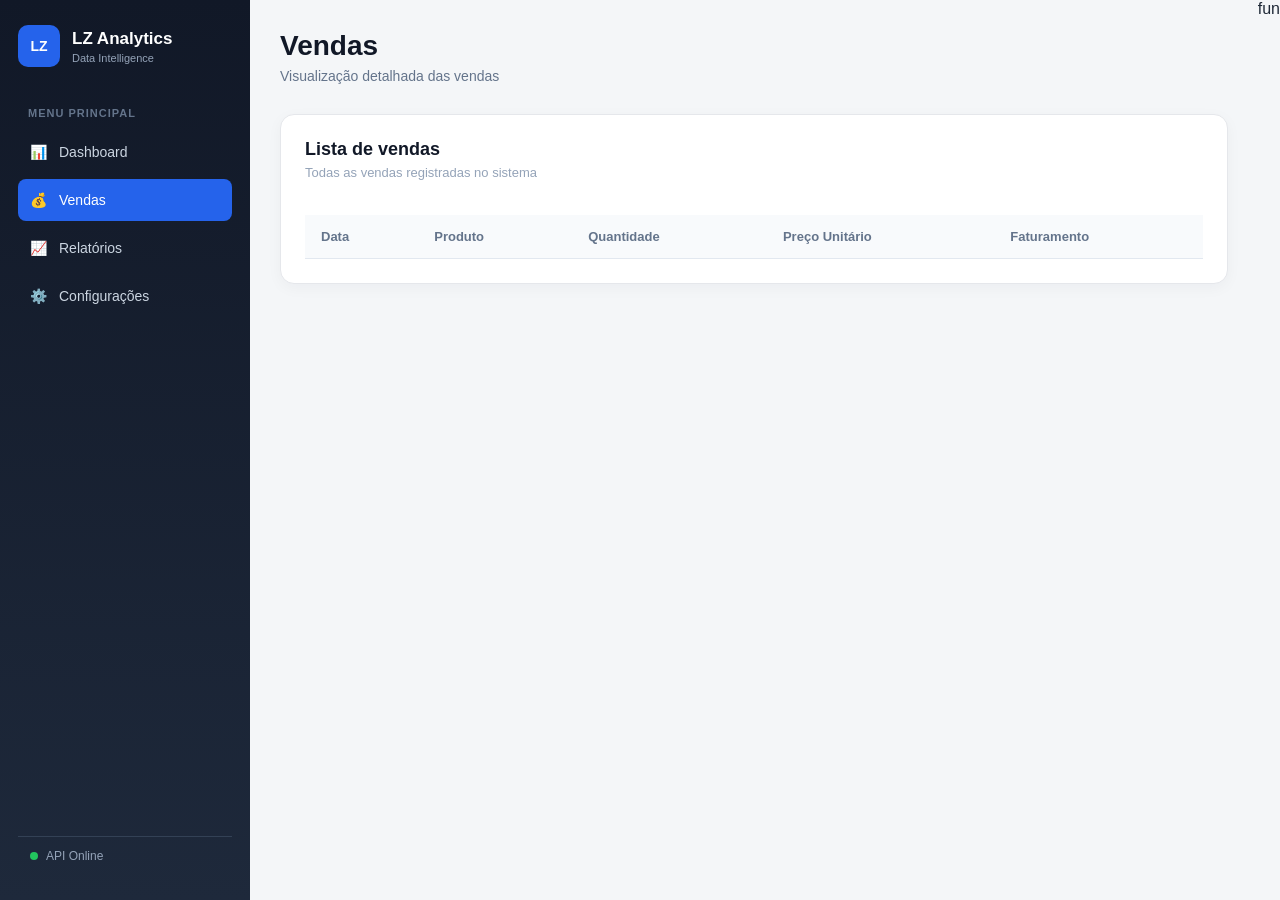
==== frontend/vendas.html @ 6092438b "primeiro commit" ====
<!DOCTYPE html>
<html lang="pt-BR">

<head>
    <meta charset="UTF-8">

    <meta name="viewport" content="width=device-width, initial-scale=1.0">

    <title>LZ Analytics - Vendas</title>

    <link rel="stylesheet" href="style.css">
</head>

<body>

    <div class="app">

        <aside class="sidebar">

            <div class="logo">
                <div class="logo-icon">LZ</div>

                <div class="logo-text">
                    <strong>LZ Analytics</strong>
                    <span>Data Intelligence</span>
                </div>
            </div>

            <div class="menu-title">
                MENU PRINCIPAL
            </div>

            <nav class="menu">

                <a href="index.html" class="menu-item">
                    <span>📊</span>
                    Dashboard
                </a>

                <a href="vendas.html" class="menu-item active">
                    <span>💰</span>
                    Vendas
                </a>

                <a href="#" class="menu-item">
                    <span>📈</span>
                    Relatórios
                </a>

                <a href="#" class="menu-item">
                    <span>⚙️</span>
                    Configurações
                </a>

            </nav>

            <div class="sidebar-footer">
                <span class="status-dot"></span>
                API Online
            </div>

        </aside>

        <main class="main">

            <header class="topbar">

                <div>
                    <h1>Vendas</h1>

                    <p>
                        Visualização detalhada das vendas
                    </p>
                </div>

            </header>

            <section class="content-grid">

                <div class="panel">

                    <div class="panel-header">

                        <div>
                            <h2>Lista de vendas</h2>

                            <p>
                                Todas as vendas registradas no sistema
                            </p>
                        </div>

                    </div>

                <div class="table-container">
                    <table>
                        <thead>
                            <tr>
                                <th>Data</th>
                                <th>Produto</th>
                                <th>Quantidade</th>
                                <th>Preço Unitário</th>
                                <th>Faturamento</th>
                            </tr>
                        </thead>
                        <tbody id="tabela-vendas">
                        </tbody>
                    </table>
                </div>

                </div>

            </section>

        </main>fun

    </div>
<script src="vendas.js"></script>
</body>

</html>
---- frontend/style.css ----
/* ============================= */
/* RESET */
/* ============================= */

* {
    margin: 0;
    padding: 0;
    box-sizing: border-box;
}


/* ============================= */
/* CONFIGURAÇÕES GERAIS */
/* ============================= */

body {
    font-family: Arial, Helvetica, sans-serif;

    background: #f4f6f8;

    color: #1f2937;

    min-height: 100vh;
}


/* ============================= */
/* ESTRUTURA PRINCIPAL */
/* ============================= */

.app {
    display: flex;

    min-height: 100vh;
}


/* ============================= */
/* SIDEBAR */
/* ============================= */

.sidebar {
    width: 250px;

    min-height: 100vh;

    position: fixed;

    left: 0;
    top: 0;

    display: flex;

    flex-direction: column;

    padding: 25px 18px;

    background: linear-gradient(
        180deg,
        #111827 0%,
        #1e293b 100%
    );

    color: white;
}


/* ============================= */
/* LOGO */
/* ============================= */

.logo {
    display: flex;

    align-items: center;

    gap: 12px;

    margin-bottom: 40px;
}


.logo-icon {
    width: 42px;
    height: 42px;

    display: flex;

    align-items: center;
    justify-content: center;

    border-radius: 10px;

    background: #2563eb;

    font-size: 14px;

    font-weight: bold;
}


.logo-text {
    display: flex;

    flex-direction: column;

    gap: 3px;
}


.logo-text strong {
    font-size: 17px;
}


.logo-text span {
    font-size: 11px;

    color: #94a3b8;
}


/* ============================= */
/* MENU */
/* ============================= */

.menu-title {
    margin-bottom: 12px;

    padding-left: 10px;

    font-size: 11px;

    font-weight: bold;

    color: #64748b;

    letter-spacing: 1px;
}


.menu {
    display: flex;

    flex-direction: column;

    gap: 6px;
}


.menu-item {
    display: flex;

    align-items: center;

    gap: 12px;

    padding: 13px 12px;

    border-radius: 8px;

    color: #cbd5e1;

    text-decoration: none;

    font-size: 14px;

    transition: 0.2s;
}


.menu-item:hover {
    background: #334155;

    color: white;

    transform: translateX(3px);
}


.menu-item.active {
    background: #2563eb;

    color: white;
}


/* ============================= */
/* STATUS DA API */
/* ============================= */

.sidebar-footer {
    margin-top: auto;

    display: flex;

    align-items: center;

    gap: 8px;

    padding: 12px;

    font-size: 12px;

    color: #94a3b8;

    border-top: 1px solid #334155;
}


.status-dot {
    width: 8px;
    height: 8px;

    border-radius: 50%;

    background: #22c55e;
}


/* ============================= */
/* CONTEÚDO PRINCIPAL */
/* ============================= */

.main {
    width: calc(100% - 250px);

    margin-left: 250px;

    padding: 30px;
}


/* ============================= */
/* TOPBAR */
/* ============================= */

.topbar {
    display: flex;

    align-items: center;

    justify-content: space-between;

    margin-bottom: 30px;
}


.topbar h1 {
    font-size: 28px;

    margin-bottom: 6px;

    color: #111827;
}


.topbar p {
    color: #64748b;

    font-size: 14px;
}


/* ============================= */
/* BOTÃO ATUALIZAR */
/* ============================= */

.refresh-button {
    border: none;

    padding: 11px 18px;

    border-radius: 8px;

    background: #2563eb;

    color: white;

    font-size: 14px;

    cursor: pointer;

    transition: 0.2s;
}


.refresh-button:hover {
    background: #1d4ed8;

    transform: translateY(-2px);

    box-shadow: 0 5px 15px rgba(37, 99, 235, 0.25);
}


/* ============================= */
/* GRID DOS INDICADORES */
/* ============================= */

.kpi-grid {
    display: grid;

    grid-template-columns: repeat(3, 1fr);

    gap: 20px;

    margin-bottom: 25px;
}


/* ============================= */
/* CARDS */
/* ============================= */

.kpi-card {
    background: white;

    border: 1px solid #e5e7eb;

    border-radius: 14px;

    padding: 22px;

    box-shadow: 0 4px 15px rgba(15, 23, 42, 0.04);

    transition: 0.25s;

    animation: aparecer 0.5s ease;
}


.kpi-card:hover {
    transform: translateY(-4px);

    box-shadow: 0 10px 25px rgba(15, 23, 42, 0.08);
}


.kpi-header {
    display: flex;

    align-items: center;

    justify-content: space-between;

    margin-bottom: 18px;
}


.kpi-title {
    font-size: 13px;

    color: #64748b;

    font-weight: 600;
}


.kpi-icon {
    width: 36px;
    height: 36px;

    display: flex;

    align-items: center;
    justify-content: center;

    border-radius: 9px;

    background: #eff6ff;

    font-size: 17px;
}


.kpi-value {
    font-size: 27px;

    font-weight: bold;

    color: #111827;

    margin-bottom: 7px;
}


.kpi-description {
    font-size: 12px;

    color: #94a3b8;
}


/* ============================= */
/* CARD PRODUTO */
/* ============================= */

.highlight {
    border-left: 4px solid #2563eb;
}


.product-name {
    font-size: 20px;

    max-width: 100%;

    overflow: hidden;

    text-overflow: ellipsis;

    white-space: nowrap;
}


/* ============================= */
/* PAINEL DO GRÁFICO */
/* ============================= */

.content-grid {
    display: grid;

    grid-template-columns: 1fr;

    gap: 20px;
}


.panel {
    background: white;

    border: 1px solid #e5e7eb;

    border-radius: 14px;

    padding: 24px;

    box-shadow: 0 4px 15px rgba(15, 23, 42, 0.04);
}


.panel-header {
    display: flex;

    align-items: center;

    justify-content: space-between;

    margin-bottom: 25px;
}


.panel-header h2 {
    font-size: 18px;

    color: #111827;

    margin-bottom: 5px;
}


.panel-header p {
    font-size: 13px;

    color: #94a3b8;
}


.panel-badge {
    padding: 7px 12px;

    border-radius: 20px;

    background: #eff6ff;

    color: #2563eb;

    font-size: 11px;

    font-weight: bold;
}


/* ============================= */
/* GRÁFICO */
/* ============================= */

.chart-container {
    position: relative;

    width: 100%;

    height: 350px;
}


/* ============================= */
/* RODAPÉ */
/* ============================= */

.footer {
    display: flex;

    justify-content: space-between;

    margin-top: 25px;

    padding: 15px 5px;

    font-size: 12px;

    color: #94a3b8;
}


/* ============================= */
/* ANIMAÇÃO */
/* ============================= */

@keyframes aparecer {

    from {
        opacity: 0;

        transform: translateY(10px);
    }

    to {
        opacity: 1;

        transform: translateY(0);
    }

}


/* ============================= */
/* RESPONSIVIDADE */
/* ============================= */

@media (max-width: 1000px) {

    .kpi-grid {
        grid-template-columns: repeat(2, 1fr);
    }

}


@media (max-width: 700px) {

    .sidebar {
        width: 70px;

        padding: 20px 10px;
    }


    .logo-text,
    .menu-title,
    .menu-item:not(.active) {
        display: none;
    }


    .menu-item {
        justify-content: center;
    }


    .main {
        width: calc(100% - 70px);

        margin-left: 70px;

        padding: 20px;
    }


    .topbar {
        align-items: flex-start;

        flex-direction: column;

        gap: 15px;
    }


    .kpi-grid {
        grid-template-columns: 1fr;
    }


    .panel-header {
        align-items: flex-start;

        flex-direction: column;

        gap: 12px;
    }


    .footer {
        flex-direction: column;

        gap: 5px;
    }


}

.table-container {
    width: 100%;
    overflow-x: auto;
}

table {
    width: 100%;
    border-collapse: collapse;
    margin-top: 10px;
}

thead {
    background-color: #f8fafc;
}

th {
    padding: 14px 16px;
    text-align: left;
    font-size: 13px;
    font-weight: 600;
    color: #64748b;
    border-bottom: 1px solid #e2e8f0;
}

td {
    padding: 14px 16px;
    font-size: 14px;
    color: #334155;
    border-bottom: 1px solid #e2e8f0;
}

tbody tr:hover {
    background-color: #f8fafc;
}

tbody tr:last-child td {
    border-bottom: none;
}
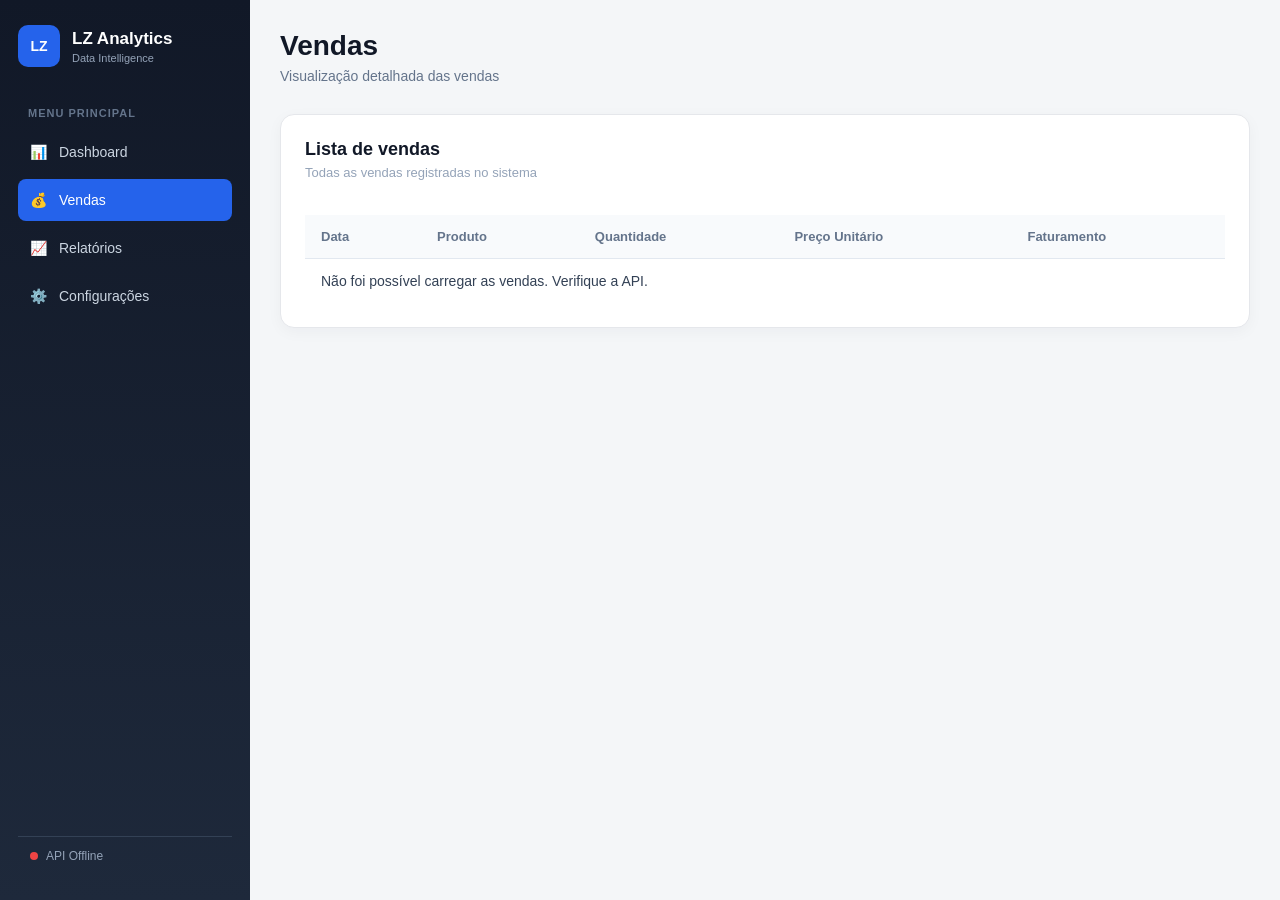
==== commit fbc05445: "Primeira versão do LZ Analytics" ====
--- a/frontend/vendas.html
+++ b/frontend/vendas.html
@@ -3,11 +3,8 @@
 
 <head>
     <meta charset="UTF-8">
-
     <meta name="viewport" content="width=device-width, initial-scale=1.0">
-
     <title>LZ Analytics - Vendas</title>
-
     <link rel="stylesheet" href="style.css">
 </head>
 
@@ -19,44 +16,24 @@
 
             <div class="logo">
                 <div class="logo-icon">LZ</div>
-
                 <div class="logo-text">
                     <strong>LZ Analytics</strong>
                     <span>Data Intelligence</span>
                 </div>
             </div>
 
-            <div class="menu-title">
-                MENU PRINCIPAL
-            </div>
+            <div class="menu-title">MENU PRINCIPAL</div>
 
             <nav class="menu">
-
-                <a href="index.html" class="menu-item">
-                    <span>📊</span>
-                    Dashboard
-                </a>
-
-                <a href="vendas.html" class="menu-item active">
-                    <span>💰</span>
-                    Vendas
-                </a>
-
-                <a href="#" class="menu-item">
-                    <span>📈</span>
-                    Relatórios
-                </a>
-
-                <a href="#" class="menu-item">
-                    <span>⚙️</span>
-                    Configurações
-                </a>
-
+                <a href="index.html" class="menu-item"><span>📊</span> Dashboard</a>
+                <a href="vendas.html" class="menu-item active"><span>💰</span> Vendas</a>
+                <a href="#" class="menu-item"><span>📈</span> Relatórios</a>
+                <a href="#" class="menu-item"><span>⚙️</span> Configurações</a>
             </nav>
 
             <div class="sidebar-footer">
-                <span class="status-dot"></span>
-                API Online
+                <span id="status-dot" class="status-dot offline"></span>
+                <span id="status-texto">Verificando API...</span>
             </div>
 
         </aside>
@@ -64,15 +41,10 @@
         <main class="main">
 
             <header class="topbar">
-
                 <div>
                     <h1>Vendas</h1>
-
-                    <p>
-                        Visualização detalhada das vendas
-                    </p>
+                    <p>Visualização detalhada das vendas</p>
                 </div>
-
             </header>
 
             <section class="content-grid">
@@ -80,41 +52,39 @@
                 <div class="panel">
 
                     <div class="panel-header">
-
                         <div>
                             <h2>Lista de vendas</h2>
-
-                            <p>
-                                Todas as vendas registradas no sistema
-                            </p>
+                            <p>Todas as vendas registradas no sistema</p>
                         </div>
-
                     </div>
 
-                <div class="table-container">
-                    <table>
-                        <thead>
-                            <tr>
-                                <th>Data</th>
-                                <th>Produto</th>
-                                <th>Quantidade</th>
-                                <th>Preço Unitário</th>
-                                <th>Faturamento</th>
-                            </tr>
-                        </thead>
-                        <tbody id="tabela-vendas">
-                        </tbody>
-                    </table>
-                </div>
+                    <div class="table-container">
+                        <table>
+                            <thead>
+                                <tr>
+                                    <th>Data</th>
+                                    <th>Produto</th>
+                                    <th>Quantidade</th>
+                                    <th>Preço Unitário</th>
+                                    <th>Faturamento</th>
+                                </tr>
+                            </thead>
+                            <tbody id="tabela-vendas">
+                                <tr><td colspan="5">Carregando...</td></tr>
+                            </tbody>
+                        </table>
+                    </div>
 
                 </div>
 
             </section>
 
-        </main>fun
+        </main>
 
     </div>
-<script src="vendas.js"></script>
+
+    <script src="config.js"></script>
+    <script src="vendas.js"></script>
 </body>
 
-</html>+</html>
--- a/frontend/style.css
+++ b/frontend/style.css
@@ -647,4 +647,8 @@
 
 tbody tr:last-child td {
     border-bottom: none;
+}
+
+.status-dot.offline {
+    background: #ef4444;
 }
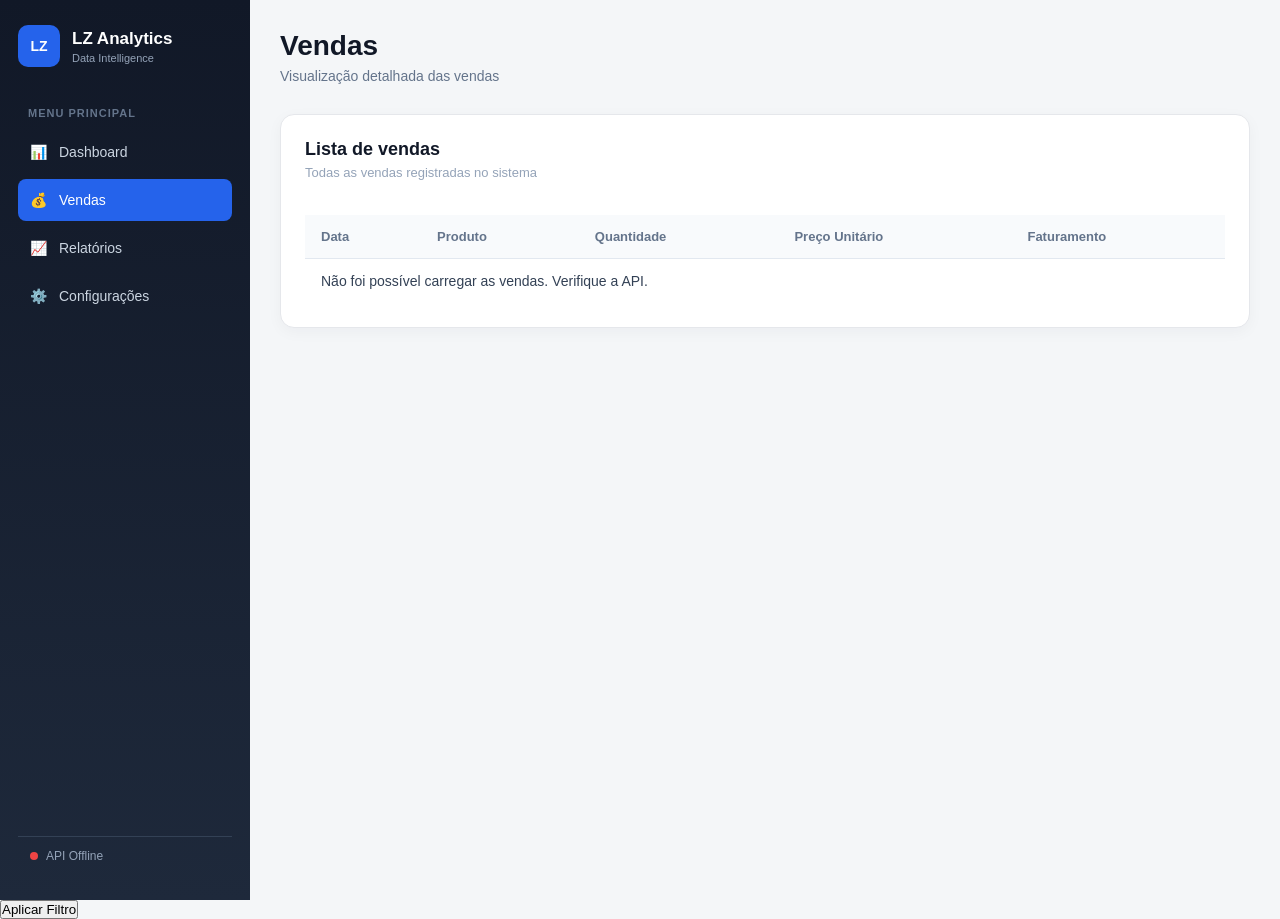
==== commit 3c24730b: "Mostra o período filtrado no selo do gráfico" ====
--- a/frontend/vendas.html
+++ b/frontend/vendas.html
@@ -6,6 +6,7 @@
     <meta name="viewport" content="width=device-width, initial-scale=1.0">
     <title>LZ Analytics - Vendas</title>
     <link rel="stylesheet" href="style.css">
+   
 </head>
 
 <body>
@@ -83,6 +84,10 @@
 
     </div>
 
+<button class="botao-primeiro" onclick="aplicarFiltro()">Aplicar Filtro</button>
+
+
+
     <script src="config.js"></script>
     <script src="vendas.js"></script>
 </body>
--- a/frontend/style.css
+++ b/frontend/style.css
@@ -651,4 +651,60 @@
 
 .status-dot.offline {
     background: #ef4444;
-}+}
+
+
+/* ADICIONE ESTE BLOCO NO FINAL DO SEU style.css */
+
+.filtros {
+    display: flex;
+    align-items: flex-end;
+    flex-wrap: wrap;
+    gap: 16px;
+    margin-bottom: 25px;
+    padding: 18px 22px;
+    background: white;
+    border: 1px solid #e5e7eb;
+    border-radius: 14px;
+    box-shadow: 0 4px 15px rgba(15, 23, 42, 0.04);
+}
+
+.filtro-campo {
+    display: flex;
+    flex-direction: column;
+    gap: 6px;
+}
+
+.filtro-campo label {
+    font-size: 12px;
+    font-weight: 600;
+    color: #64748b;
+}
+
+.filtro-campo input {
+    padding: 9px 12px;
+    border: 1px solid #cbd5e1;
+    border-radius: 8px;
+    font-size: 14px;
+    color: #1f2937;
+}
+
+.botao-secundario {
+    padding: 11px 18px;
+    border: 1px solid #cbd5e1;
+    border-radius: 8px;
+    background: white;
+    color: #334155;
+    font-size: 14px;
+    cursor: pointer;
+    transition: 0.2s;
+}
+
+.botao-secundario:hover {
+    background: #f1f5f9;
+}
+
+.filtro-aviso {
+    font-size: 13px;
+    color: #dc2626;
+}
